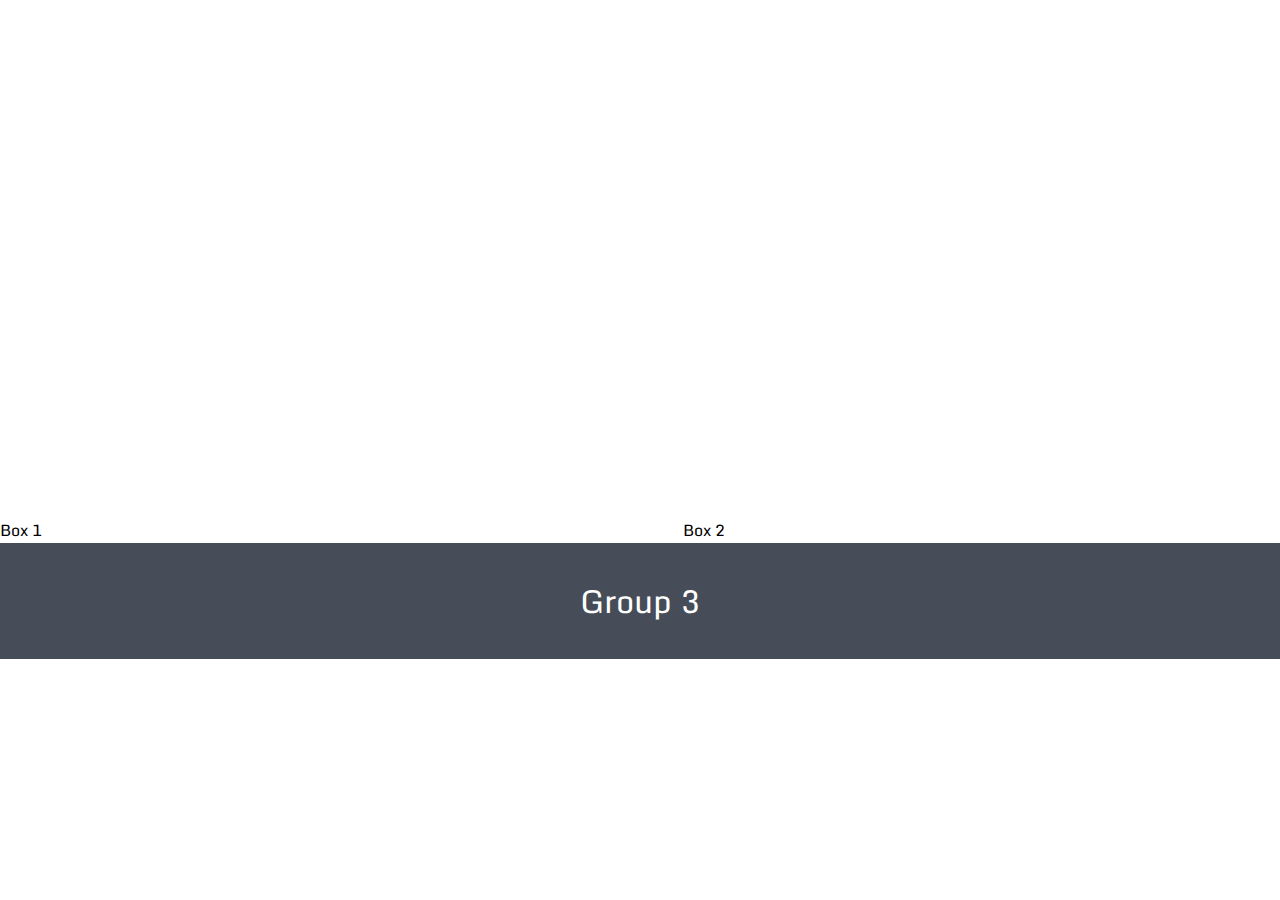
==== index.html @ e012c221 "Draft HTML without contents" ====
<!DOCTYPE html>
<html>
<head>
<link href="https://fonts.googleapis.com/css?family=Itim" rel="stylesheet">
<link href="https://fonts.googleapis.com/css?family=Monda" rel="stylesheet">
	<title>Sample</title>
	<style type="text/css">
		body {
			margin: 0;
			padding: 0;
			font-family: 'Monda', sans-serif;
		}

		div {
			display: block;
		}

		#wrap1 {
			padding: 2em;
			overflow: hidden;
			background: url(zz.jpg) no-repeat;
			background-size: cover;
			color: white;
		}

		#wrap2 {
			padding: 0;
			margin: 0;
			background: white;
			overflow: hidden;
		}

		#wrapfoot{
			padding: 2em;
			overflow: hidden;
			background: #464d59;
			color: white;
		}

		div.container {
			width: 1200px;
			margin: 0 auto;
			padding: 1em 0;
		}

		div.heading {
			font-size: 2em;
			padding: .5em 0;
			margin: 0;
			letter-spacing: 1em;
			text-align: center;
		}

		div.footer {
			text-align: center;
			font-size: 2em;
		}

		div.container2 {
			width: 1366px;
			padding: 0;
			margin: 0;
		}

		.box1 {
			width: 683px;
			float: left;
			display: inline-block;
		}

		.box2 {
			width: 683px;
			float: right;
			display: inline-block;
		}

		.nav ul{
			list-style-type: none;
			text-align: center;
			padding: 1em 0;

		}

		.nav li{
			font-size: 1em;
			display: inline-block;
			padding: 5px;
			letter-spacing: .5em;
			margin-right: 5px;
		}

		a{
			text-decoration: none;
			color: white;
		}

		a:hover {
			border-top: 3px double red;
			border-bottom: 3px double red;
			transition: all 1.3s ease;
			letter-spacing: .8em;
		}

		.quote {
			padding:0;
			text-align: center;
			font-size: 2.5em;
			font-family: 'Itim', cursive;
		}

		.author {
			text-align: right;
			font-size: 4em;
			font-family: 'Itim', cursive;
		}

	</style>
	<!-- Home   |    About   |    Your Rights   |    Thoughts   |    Social Issues   |    Contact Us   |   -->
</head>
<body>
	<div id="wrap1">
		<div class="container">
			<div class="heading">
				<p>Human Rights Advocacy</p>
			</div>
			<div class="quote">
				“To deny people their human rights is to challenge their very humanity.”
			</div>
			<div class="author">
				– Nelson Mandela
			</div>
			<div class="nav">
				<ul>
					<li><a href="#">Home</a></li>
					<li><a href="#">About</a></li>
					<li><a href="#">Your Rights</a></li>
					<li><a href="#">Speak Up</a></li>
					<li><a href="#">Social Issues</a></li>
					<li><a href="#">Contact Us</a></li>
				</ul>
			</div>
		</div>
	</div>
	<div class="wrap2">
		<div class="container2">
			<div class="box1">
				Box 1
			</div>
			<div class="box2">
				Box 2
			</div>
		</div>
	</div>

	<div id="wrapfoot">
		<div class="footer">
			Group 3
		</div>
	</div>
</body>
</html>
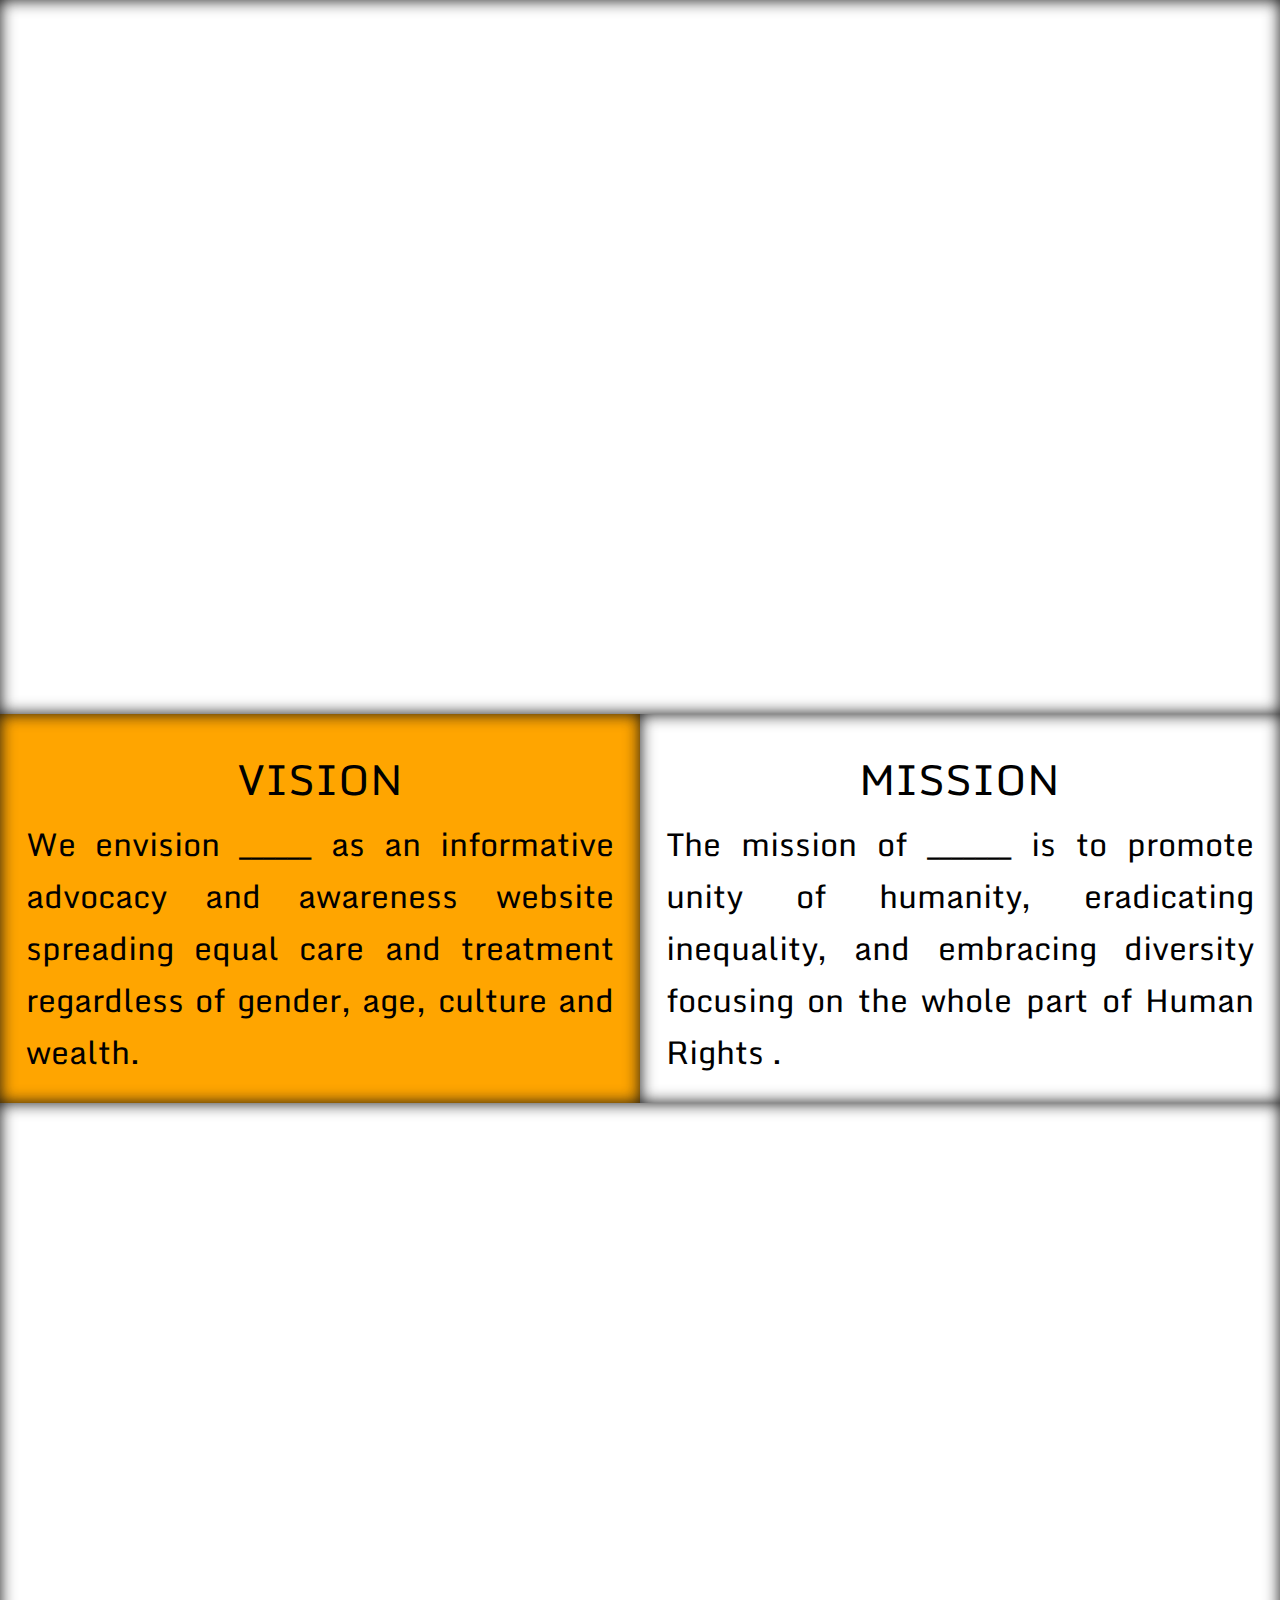
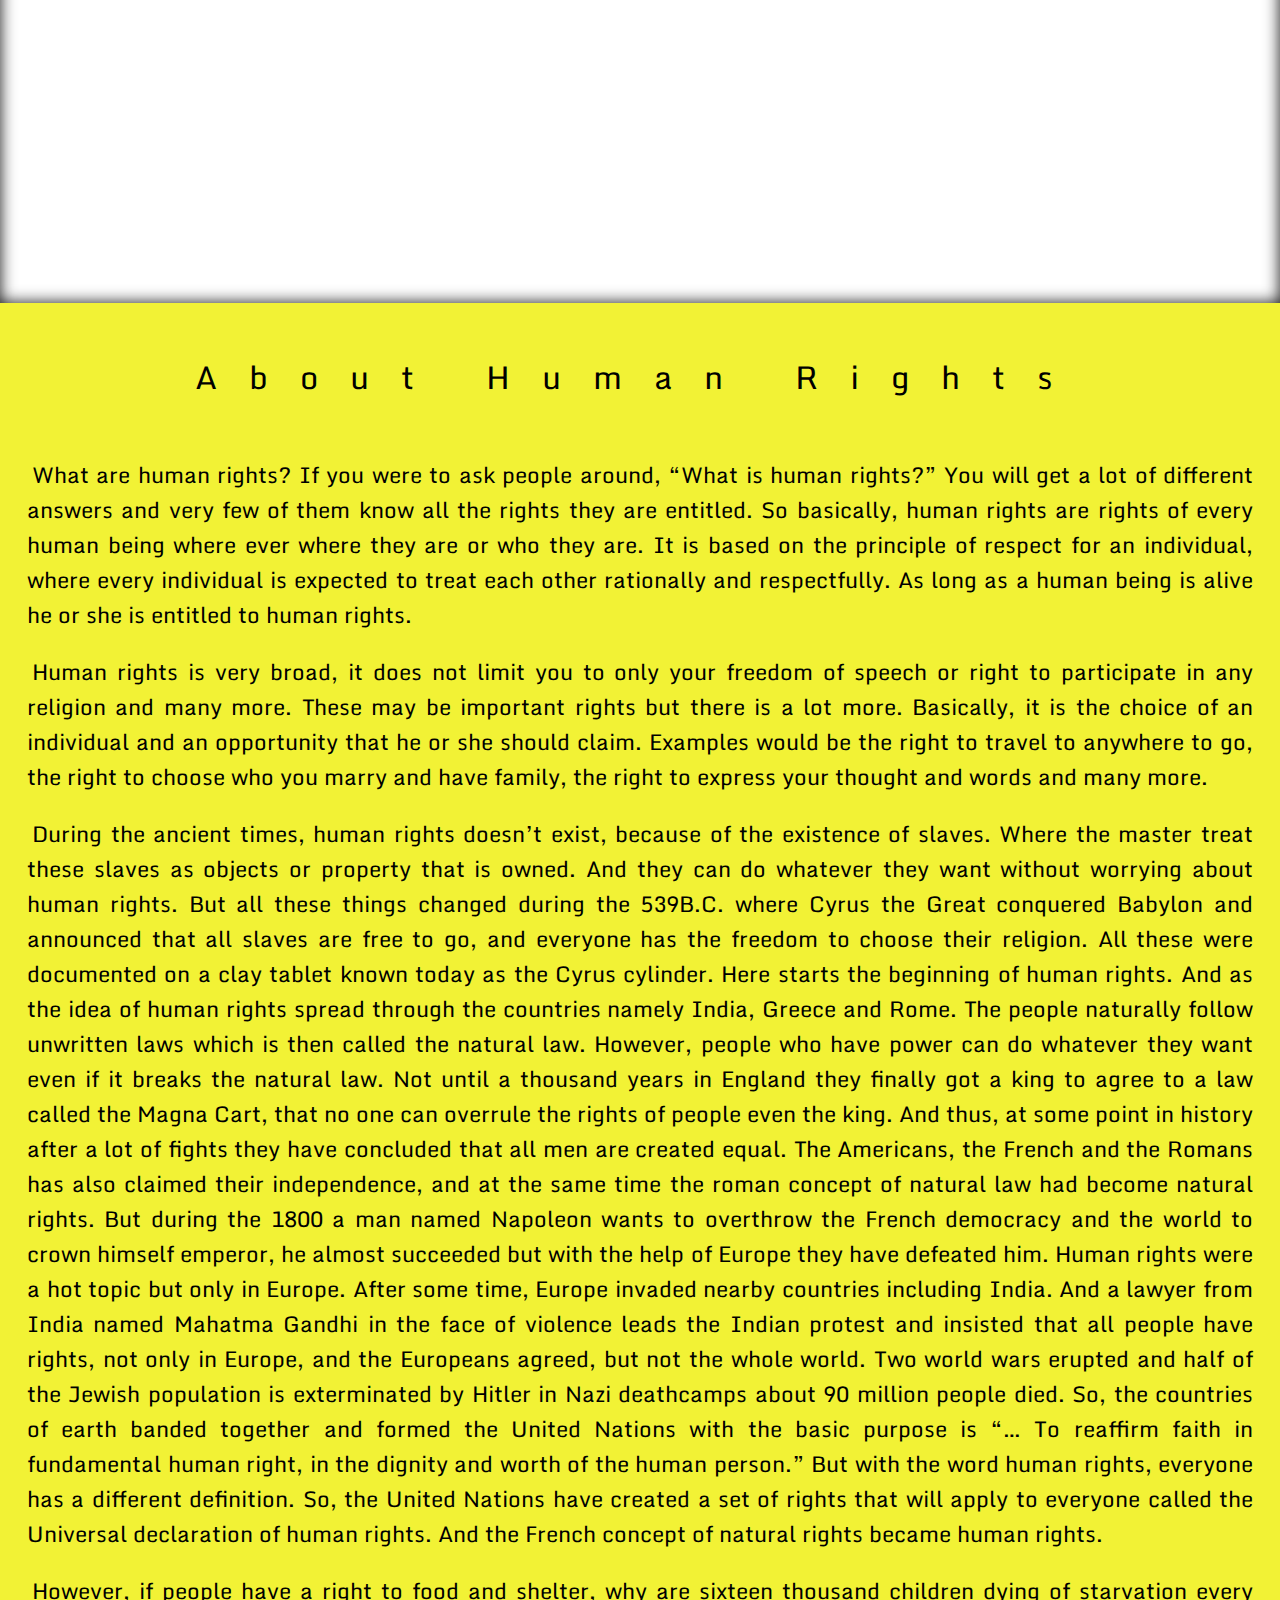
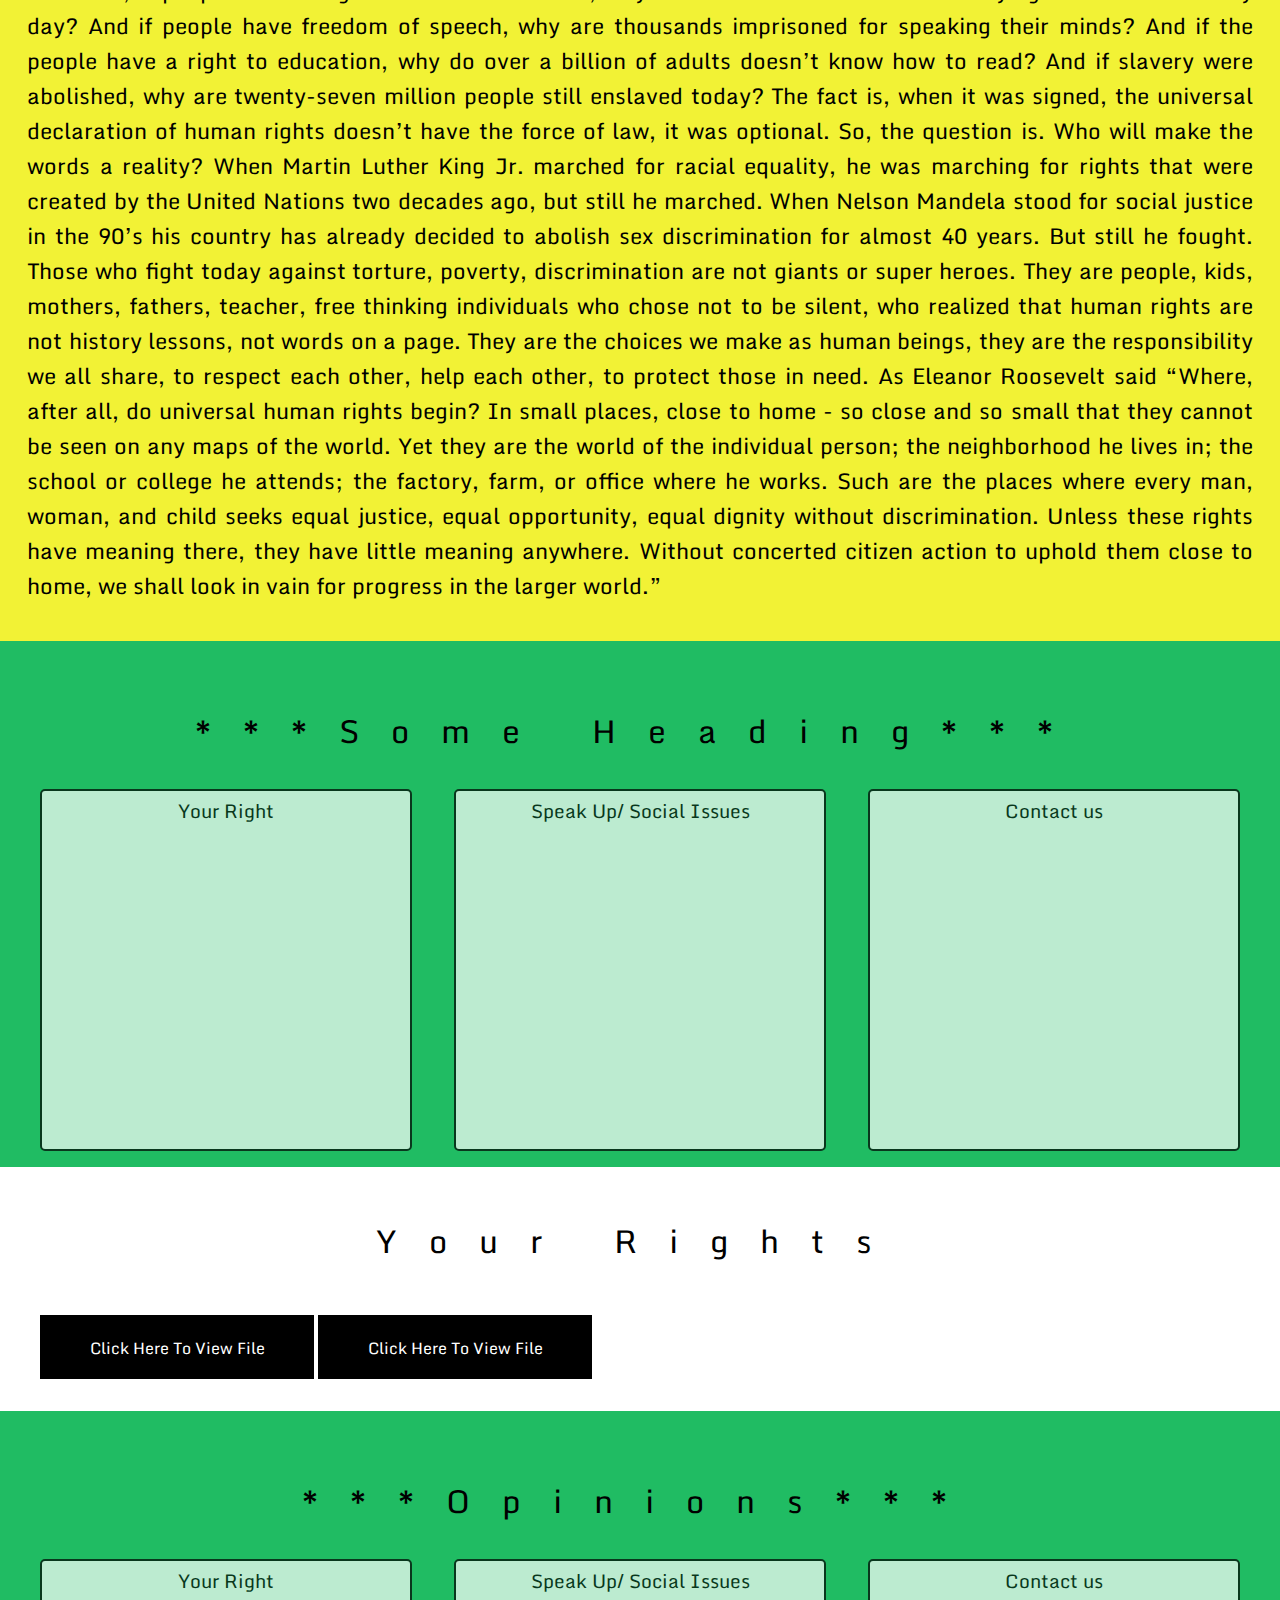
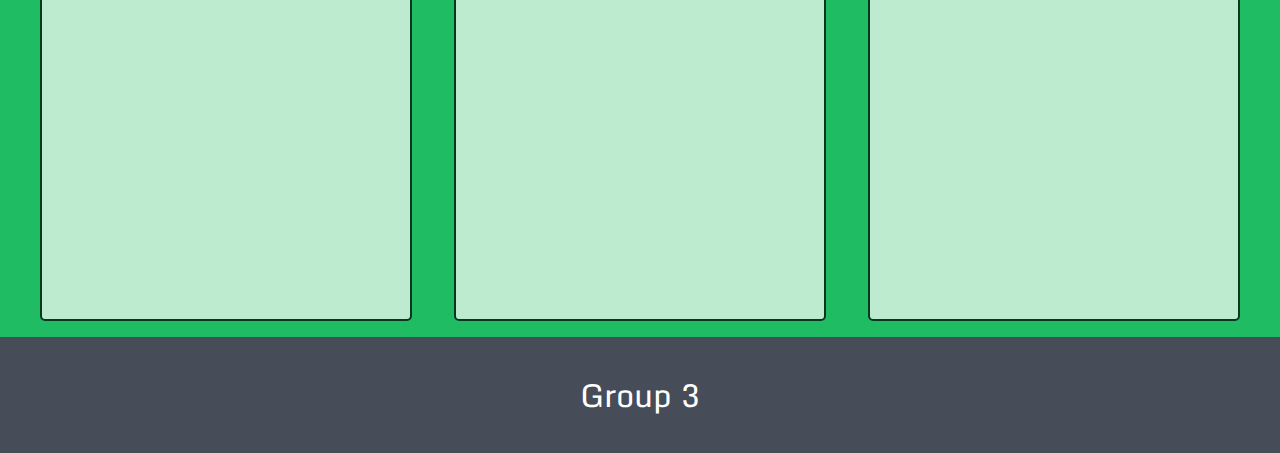
==== commit d1cd525a: "Updated HTML content" ====
--- a/index.html
+++ b/index.html
@@ -15,12 +15,24 @@
 			display: block;
 		}
 
+		#wrapsample {
+			background: url(znew.jpg);
+			height: 800px;
+			background-position: 50% 50%;
+			background-repeat: no-repeat;
+			background-attachment: fixed;
+			background-size: cover;
+			box-shadow : inset 0 0 1em #111;
+		}
+
 		#wrap1 {
 			padding: 2em;
 			overflow: hidden;
 			background: url(zz.jpg) no-repeat;
 			background-size: cover;
 			color: white;
+			height: 650px;
+			box-shadow : inset 0 0 1em #111;
 		}
 
 		#wrap2 {
@@ -28,6 +40,25 @@
 			margin: 0;
 			background: white;
 			overflow: hidden;
+
+		}
+
+		#wrap3 {
+			padding: 1em;
+			margin: 0;
+			overflow: hidden;
+			background: #f2f235 url(overlay.png) repeat;
+		}
+
+		#wrap4 {
+			padding: 1em;
+			margin: 0;
+			overflow: hidden;
+			background: #20bc63 url(overlay.png) repeat;
+		}
+
+		#wrap6 {
+
 		}
 
 		#wrapfoot{
@@ -39,50 +70,93 @@
 
 		div.container {
 			width: 1200px;
-			margin: 0 auto;
-			padding: 1em 0;
+			margin: 0px auto;
+			padding: 1em;
 		}
 
 		div.heading {
 			font-size: 2em;
 			padding: .5em 0;
-			margin: 0;
+			margin: 0px;
 			letter-spacing: 1em;
 			text-align: center;
 		}
 
+		.heading2 {
+			font-size: 2em;
+			padding: 1em 0;
+			margin: 0;
+			letter-spacing: 1em;
+			text-align: center;
+		}
+
 		div.footer {
+			width: 100%;
 			text-align: center;
 			font-size: 2em;
 		}
 
+		.content {
+			font-size: 22px;
+			text-align: justify;
+    		text-justify: inter-word;
+    		padding: 0 .5em;
+    		text-indent: 5px;
+		}
+
 		div.container2 {
-			width: 1366px;
+			width: 100%;
 			padding: 0;
 			margin: 0;
 		}
 
+
 		.box1 {
-			width: 683px;
+			margin: 0;
+			background: orange;
+			width: 46%; 
 			float: left;
 			display: inline-block;
+			padding: 2%;
+			box-shadow : inset 0 0 1em #111;
 		}
 
 		.box2 {
-			width: 683px;
-			float: right;
-			display: inline-block;
+			box-shadow : inset 0 0 1em #111;
+			margin: 0;
+			float: left;
+			width: 46%;
+			display: inline-block;
+			padding: 2%;
+		}
+
+		div.boxheading {
+			font-size: 42px;
+			text-align: center;
+			padding: 5px 0;
+		}
+
+		div.boxcontent {
+			font-size: 32px;
+			text-align: justify;
+    		text-justify: inter-word;
+		}
+
+		div.box-transparent{
+			opacity: .7;
+			background: white;
+			height: ;
+			width: ;
 		}
 
 		.nav ul{
 			list-style-type: none;
 			text-align: center;
-			padding: 1em 0;
-
+			padding: 4em 0;
 		}
 
 		.nav li{
-			font-size: 1em;
+			font-size: 1.2em;
 			display: inline-block;
 			padding: 5px;
 			letter-spacing: .5em;
@@ -94,24 +168,75 @@
 			color: white;
 		}
 
-		a:hover {
+		.class1 a:hover {
 			border-top: 3px double red;
 			border-bottom: 3px double red;
 			transition: all 1.3s ease;
 			letter-spacing: .8em;
 		}
 
+		.class2 a:hover {
+			color: red;
+			transition: all 1.3s ease;
+		}
+
 		.quote {
 			padding:0;
 			text-align: center;
+			font-size: 3em;
+			font-family: 'Itim', cursive;
+		}
+
+		.author {
+			text-align: right;
 			font-size: 2.5em;
 			font-family: 'Itim', cursive;
 		}
 
-		.author {
-			text-align: right;
-			font-size: 4em;
-			font-family: 'Itim', cursive;
+		.column1, .column2{
+			margin-right: 42px;
+			float: left;
+			display: inline-block;
+		}
+
+		.column3 {
+			display: inline-block;
+			float: right;
+		}
+
+		.box {
+			height: 350px;
+			width: 360px;
+			padding: 4px;
+			border-radius: 5px;
+			border: 2px solid black;
+			background: white;
+			opacity: .7;
+		}
+
+		.boxhead {
+			text-align: center;
+			font-size: 19px;
+		}
+
+		.boxcontent {
+
+		}
+
+		.button {
+			height: 40px;
+			width: 250px;
+			border: 2px solid black;
+			background: black;
+			color: white;
+			text-align: center;
+			padding: 10px;
+			display: inline-block;
+			margin: 1em auto;
+		}
+
+		.buttontext {
+			margin:  8px auto;
 		}
 
 	</style>
@@ -130,7 +255,7 @@
 				– Nelson Mandela
 			</div>
 			<div class="nav">
-				<ul>
+				<ul class="class1">
 					<li><a href="#">Home</a></li>
 					<li><a href="#">About</a></li>
 					<li><a href="#">Your Rights</a></li>
@@ -141,16 +266,137 @@
 			</div>
 		</div>
 	</div>
-	<div class="wrap2">
+
+	<div id="wrap2">
 		<div class="container2">
 			<div class="box1">
-				Box 1
+				<div class="boxheading">
+					VISION
+				</div>
+				<div class="boxcontent">
+					We envision ______ as an informative advocacy and awareness website spreading equal care and treatment regardless of gender, age, culture and wealth.
+				</div>
 			</div>
 			<div class="box2">
-				Box 2
-			</div>
-		</div>
-	</div>
+				<div class="boxheading">
+					MISSION
+				</div>
+				<div class="boxcontent">
+					The mission of _______ is to promote unity of humanity, eradicating inequality, and embracing diversity focusing on the whole part of Human Rights .
+				</div>
+			</div>
+		</div>
+	</div>
+
+	<div id="wrapsample">
+		
+	</div>
+
+	<div id="wrap3">
+		<div class="container2">
+			<div class="heading2">
+				About Human Rights
+			</div>
+			<div class="content">
+				<p>What are human rights? If you were to ask people around, “What is human rights?” You will get a lot of different answers and very few of them know all the rights they are entitled. So basically, human rights are rights of every human being where ever where they are or who they are. It is based on the principle of respect for an individual, where every individual is expected to treat each other rationally and respectfully. As long as a human being is alive he or she is entitled to human rights. </p>
+
+				<p>Human rights is very broad, it does not limit you to only your freedom of speech or right to participate in any religion and many more. These may be important rights but there is a lot more. Basically, it is the choice of an individual and an opportunity that he or she should claim. Examples would be the right to travel to anywhere to go, the right to choose who you marry and have family, the right to express your thought and words and many more. </p>
+
+				<p>During the ancient times, human rights doesn’t exist, because of the existence of slaves. Where the master treat these slaves as objects or property that is owned. And they can do whatever they want without worrying about human rights. But all these things changed during the 539B.C. where Cyrus the Great conquered Babylon and announced that all slaves are free to go, and everyone has the freedom to choose their religion. All these were documented on a clay tablet known today as the Cyrus cylinder. Here starts the beginning of human rights. And as the idea of human rights spread through the countries namely India, Greece and Rome. The people naturally follow unwritten laws which is then called the natural law. However, people who have power can do whatever they want even if it breaks the natural law. Not until a thousand years in England they finally got a king to agree to a law called the Magna Cart, that no one can overrule the rights of people even the king. And thus, at some point in history after a lot of fights they have concluded that all men are created equal. The Americans, the French and the Romans has also claimed their independence, and at the same time the roman concept of natural law had become natural rights. But during the 1800 a man named Napoleon wants to overthrow the French democracy and the world to crown himself emperor, he almost succeeded but with the help of Europe they have defeated him. Human rights were a hot topic but only in Europe. After some time, Europe invaded nearby countries including India. And a lawyer from India named Mahatma Gandhi in the face of violence leads the Indian protest and insisted that all people have rights, not only in Europe, and the Europeans agreed, but not the whole world. Two world wars erupted and half of the Jewish population is exterminated by Hitler in Nazi deathcamps about 90 million people died. So, the countries of earth banded together and formed the United Nations with the basic purpose is “… To reaffirm faith in fundamental human right, in the dignity and worth of the human person.” But with the word human rights, everyone has a different definition. So, the United Nations have created a set of rights that will apply to everyone called the Universal declaration of human rights. And the French concept of natural rights became human rights.</p>
+
+				<p>However, if people have a right to food and shelter, why are sixteen thousand children dying of starvation every day? And if people have freedom of speech, why are thousands imprisoned for speaking their minds? And if the people have a right to education, why do over a billion of adults doesn’t know how to read? And if slavery were abolished, why are twenty-seven million people still enslaved today? The fact is, when it was signed, the universal declaration of human rights doesn’t have the force of law, it was optional. So, the question is. Who will make the words a reality? When Martin Luther King Jr. marched for racial equality, he was marching for rights that were created by the United Nations two decades ago, but still he marched. When Nelson Mandela stood for social justice in the 90’s his country has already decided to abolish sex discrimination for almost 40 years. But still he fought. Those who fight today against torture, poverty, discrimination are not giants or super heroes. They are people, kids, mothers, fathers, teacher, free thinking individuals who chose not to be silent, who realized that human rights are not history lessons, not words on a page. They are the choices we make as human beings, they are the responsibility we all share, to respect each other, help each other, to protect those in need. As Eleanor Roosevelt said “Where, after all, do universal human rights begin? In small places, close to home - so close and so small that they cannot be seen on any maps of the world. Yet they are the world of the individual person; the neighborhood he lives in; the school or college he attends; the factory, farm, or office where he works. Such are the places where every man, woman, and child seeks equal justice, equal opportunity, equal dignity without discrimination. Unless these rights have meaning there, they have little meaning anywhere. Without concerted citizen action to uphold them close to home, we shall look in vain for progress in the larger world.”</p> 
+			</div>
+		</div>
+	</div>
+
+	<div id="wrap4">
+		<div class="container">
+			<div class="heading2">
+				***Some Heading***
+			</div>
+			<div class="column1">
+				<div class="box">
+					<div class="boxhead">
+						Your Right
+					</div>
+				</div>
+			</div>
+			<div class="column2">
+				<div class="box">
+					<div class="boxhead">
+						Speak Up/ Social Issues
+					</div>
+				</div>
+			</div>
+			<div class="column3">
+				<div class="box">
+					<div class="boxhead">
+						Contact us
+					</div>
+				</div>
+			</div>
+		</div>
+	</div>
+
+	<!-- Your rights -->
+	<div id="wrap5">
+		<div class="container class2">
+			<div class="heading2">
+				Your Rights
+			</div>
+			<div class="button">
+				<div class="buttontext">
+					<a href="#">Click Here To View File</a>
+				</div>
+			</div>
+			<div class="button">
+				<div class="buttontext">
+					<a href="#">Click Here To View File</a>
+				</div>
+			</div>
+		</div>	
+	</div>
+
+	<!-- Speak Up c/o Jhennie -->
+	<div id="wrap6">
+		
+	</div>
+
+	<!--opinion -->
+	<div id="wrap4">
+		<div class="container">
+			<div class="heading2">
+				***Opinions***
+			</div>
+			<div class="column1">
+				<div class="box">
+					<div class="boxhead">
+						Your Right
+					</div>
+				</div>
+			</div>
+			<div class="column2">
+				<div class="box">
+					<div class="boxhead">
+						Speak Up/ Social Issues
+					</div>
+				</div>
+			</div>
+			<div class="column3">
+				<div class="box">
+					<div class="boxhead">
+						Contact us
+					</div>
+				</div>
+			</div>
+		</div>
+	</div>
+
+	<!-- Contact us c/o Jhennie -->
+	<div id="wrap8">
+		
+	</div>
+
 
 	<div id="wrapfoot">
 		<div class="footer">
